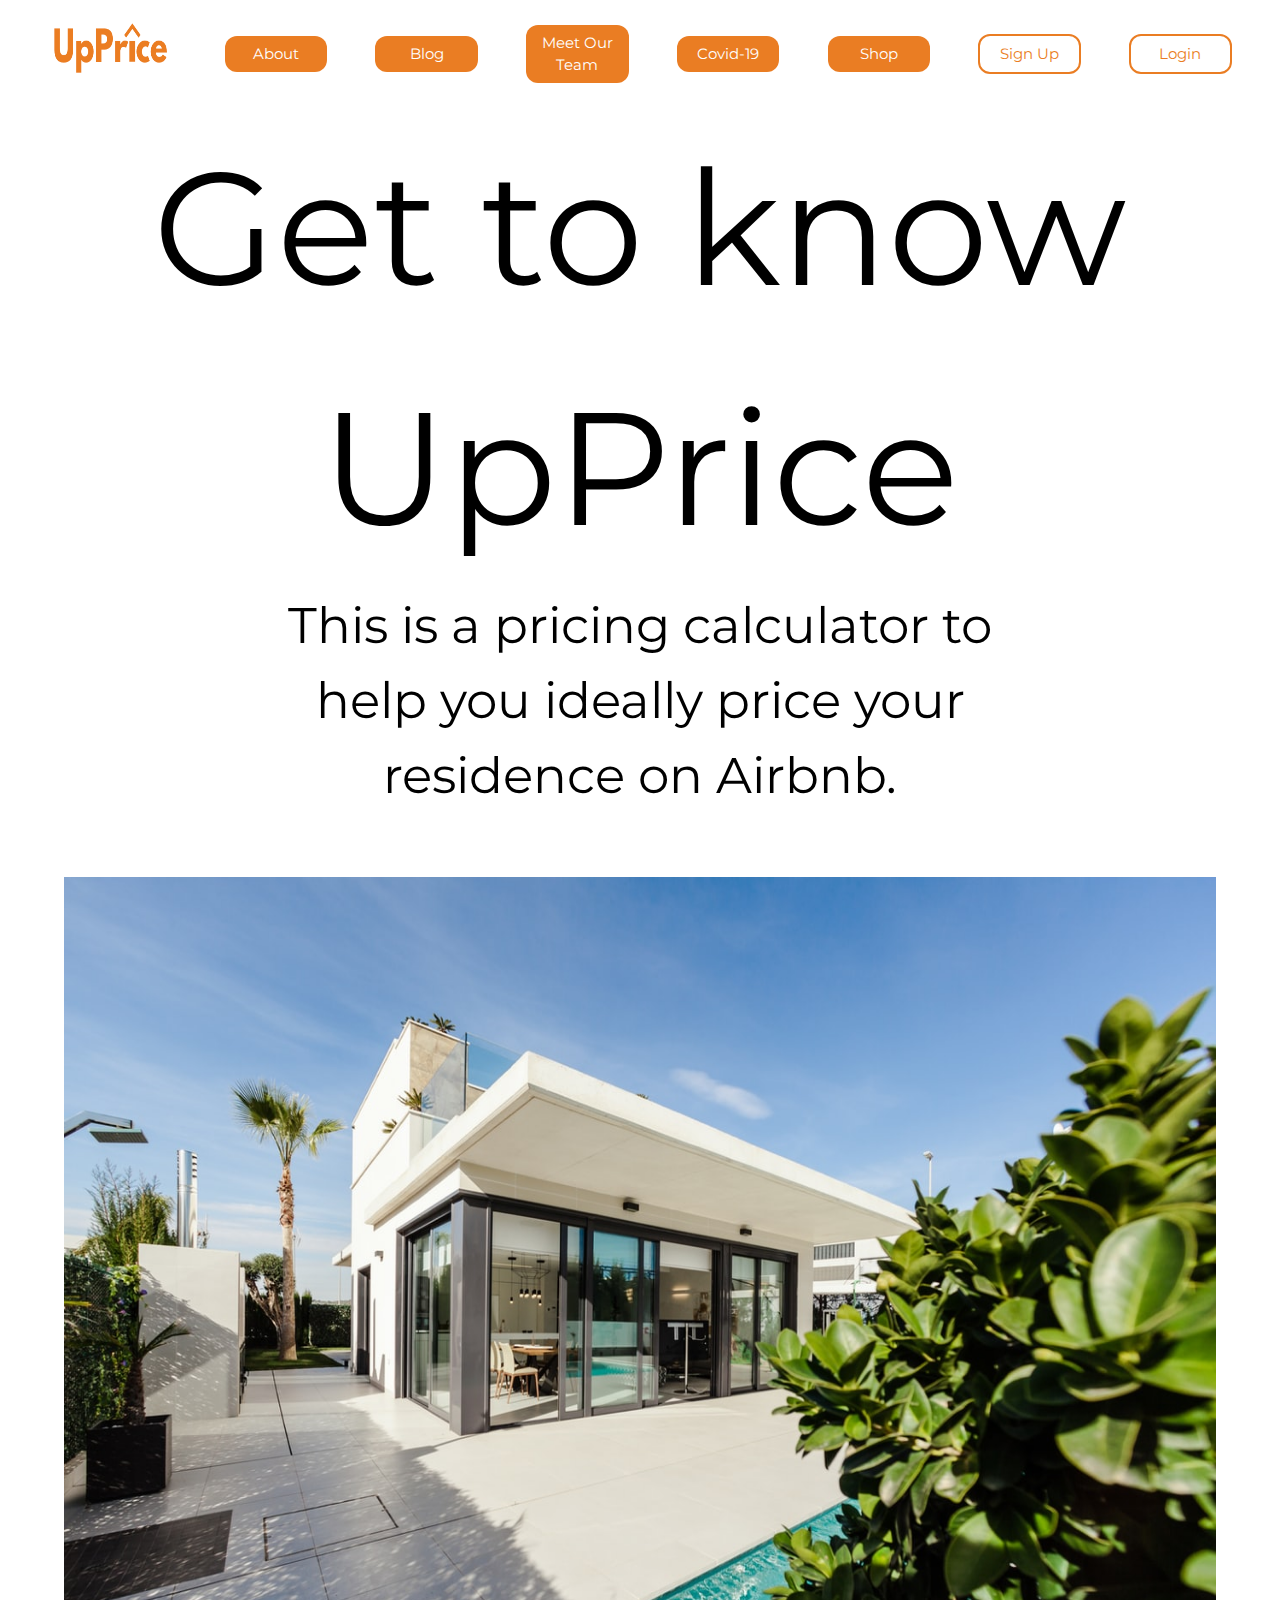
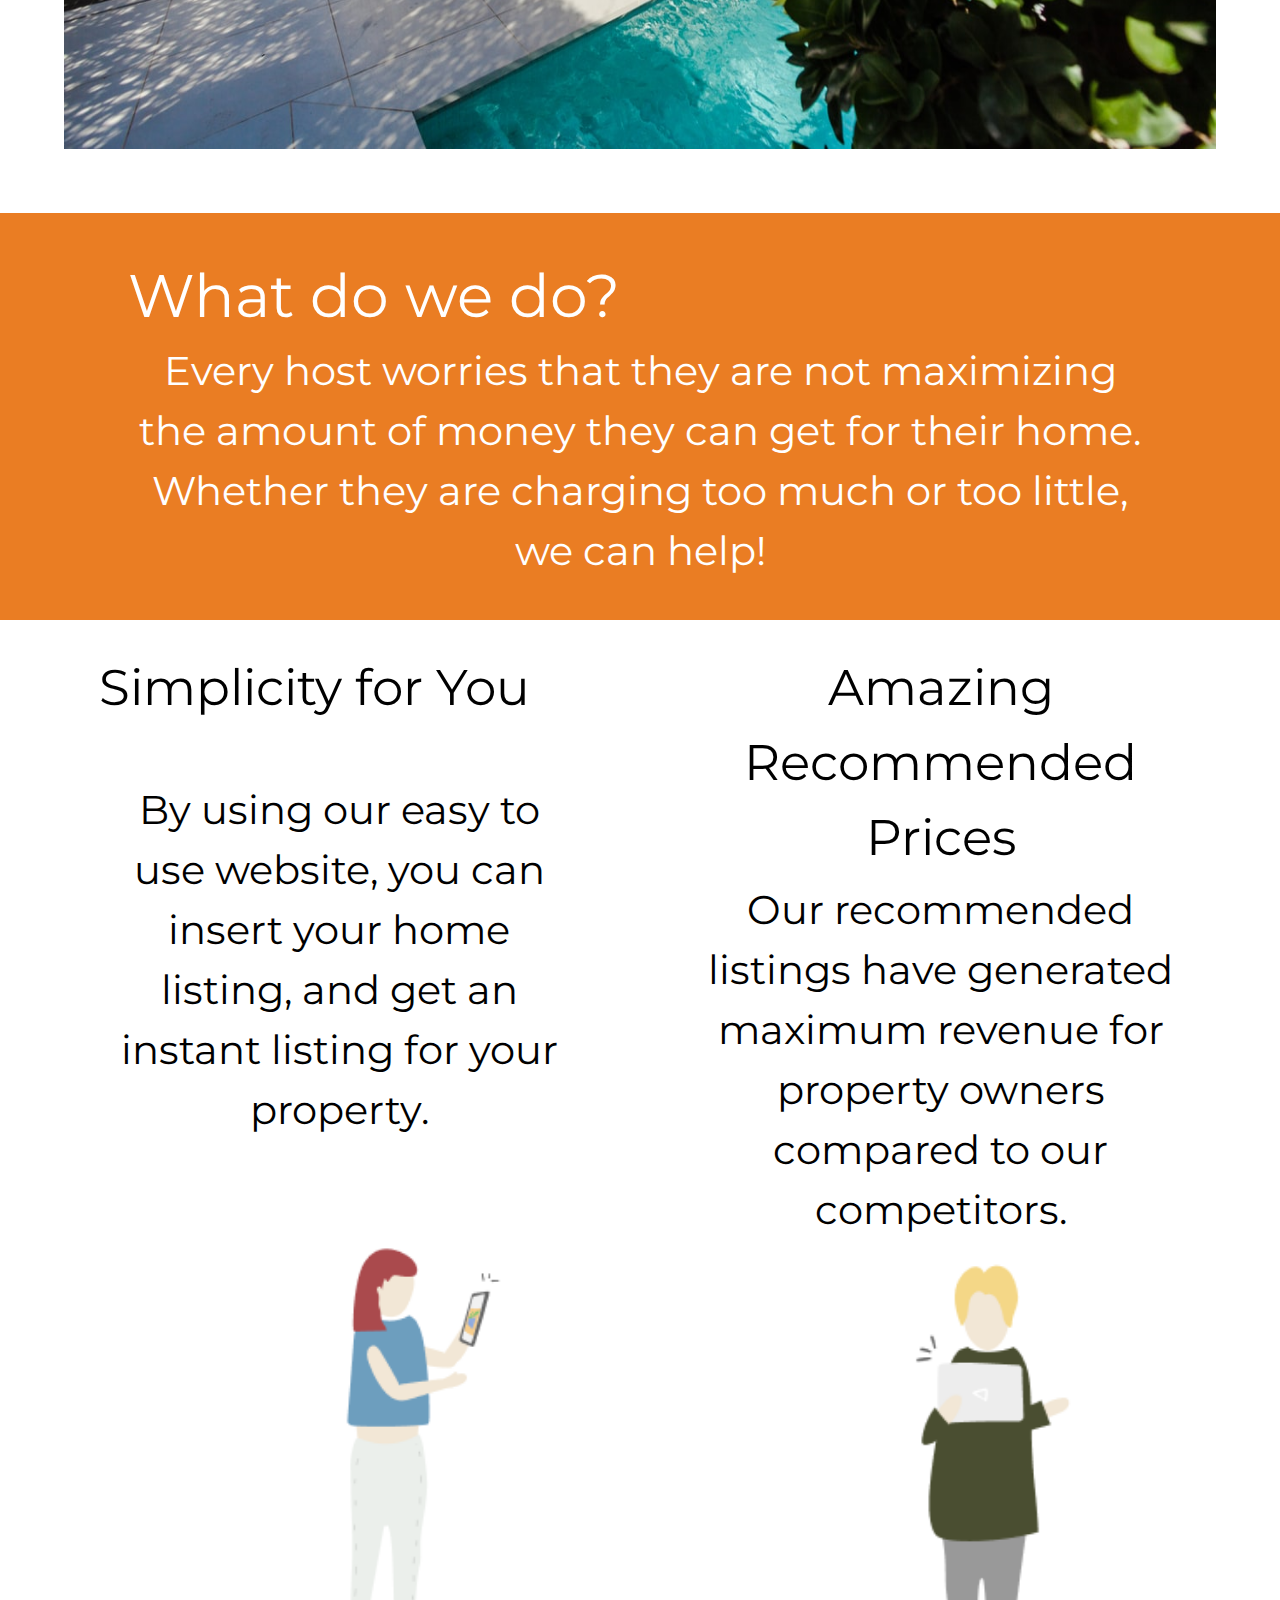
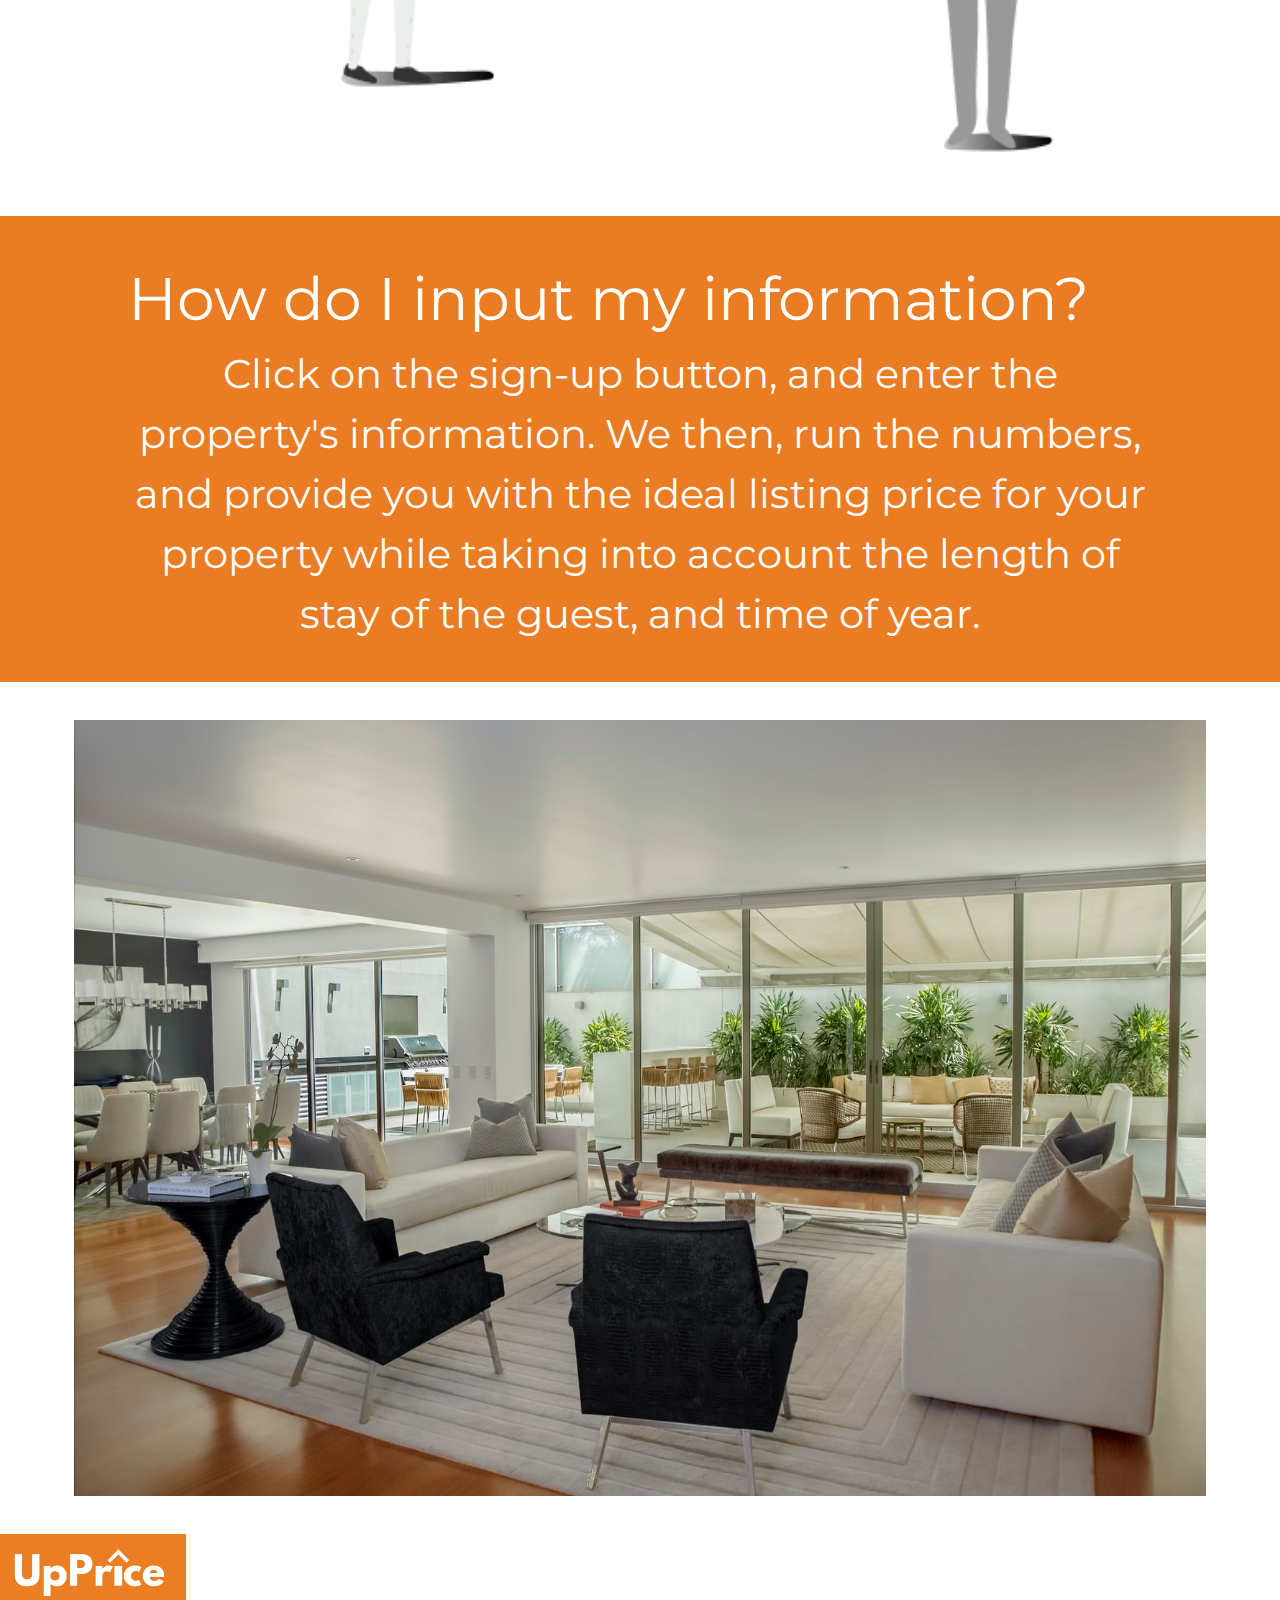
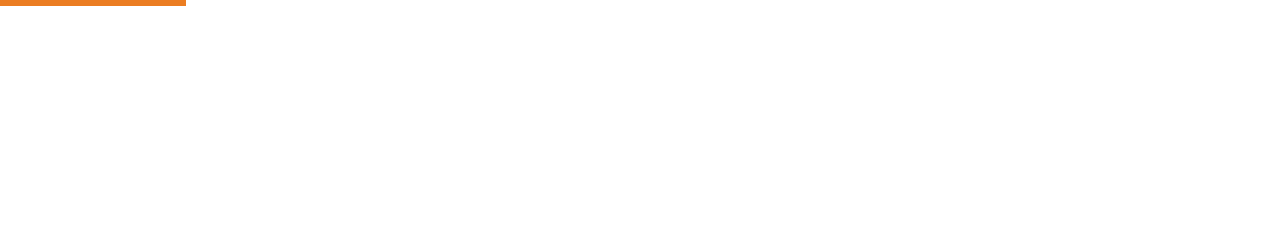
==== about.html @ f037063e "Merge branch 'master' of https://github.com/bw-airbnb-2/marketing into editing-blog-and-team" ====
<!DOCTYPE html>
<html lang="en">

<head>
    <meta charset="UTF-8">
    <title>Document</title>
    <link rel="stylesheet" type="text/css" href="style/about.css">
    <link href="https://fonts.googleapis.com/css2?family=Montserrat:wght@400;600&display=swap" rel="stylesheet">
    <meta name="viewport" content="width=device-width, initial-scale = 1.0">
</head>

<body>
    <nav>
        <a href="index.html"><img class='logo' src='/assets/orangeFontUpPrice.png' alt='#'></a>
        <a class="about-nav" href="about.html">About</a>
        <a class="blog-nav" href="blog.html">Blog</a>
        <a class="team-nav" href="team.html">Meet Our Team</a>
        <a class="covid-nav" href="covid.html">Covid-19</a>
        <a class="shop-nav" href="shop.html">Shop</a>
        <a class="signup-nav" href="signup.html">Sign Up</a>
        <a class="login-nav" href="login.html">Login</a>
    </nav>
<header class="top-content"> 
    <h1>Get to know UpPrice</h1>
    <p>This is a pricing calculator to help you ideally price your residence on Airbnb.</p>
    <img id="house" src="assets/house.jpeg" alt="modern one-story home on a sunny day">
</header>
    <section class="describe">
        <h2>What do we do?</h2>
        <p>Every host worries that they are not maximizing the amount of money they can get for their home. Whether they
            are charging too much or too little, we can help! </p>
        <img src="">
    </section>
    <section id="white">
        <div class="half">
            <h2>Simplicity for You</h2>
            <p>By using our easy to use website, you can insert your home listing, and get an instant listing for your
                property.</p>
            <img class="icon" src="assets/tablet.png" alt="graphic of woman on tablet">
        </div>
        <div class="half">
            <h2>Amazing Recommended Prices</h2>
            <p>Our recommended listings have generated maximum revenue for property owners compared to our competitors.
            </p>
            <img class="icon" src="assets/computer.png" alt="graphic of woman on computer">
        </div>
    </section>
    <section class="describe">
            <h2>How do I input my information?</h2>
            <p>Click on the sign-up button, and enter the property's information. We then, run the numbers, and provide
                you with the ideal listing price for your property while taking into account the length of stay of the
                guest, and time of year.</p>
    </section>
    <section class="image">
        <img id="home" src="assets/homeImage.jpg" alt="Living Room Image">
    </section>
    <footer>
        <a href="index.html"><img class='logo' src='/assets/whiteFontUpPrice.png' alt='#'></a>
    </footer>
</body>

</html>
---- style/about.css ----
/* Add CSS styling here */

@import url('https://fonts.googleapis.com/css2?family=Montserrat:wght@400;600&display=swap');

/* http://meyerweb.com/eric/tools/css/reset/ 
   v2.0 | 20110126
   License: none (public domain)
*/

html, body, div, span, applet, object, iframe,  
h1, h2, h3, h4, h5, h6, p, blockquote, pre,  
a, abbr, acronym, address, big, cite, code,  
del, dfn, em, img, ins, kbd, q, s, samp,  
small, strike, strong, sub, sup, tt, var,  
b, u, i, center,  
dl, dt, dd, ol, ul, li,  
fieldset, form, label, legend,  
table, caption, tbody, tfoot, thead, tr, th, td,  
article, aside, canvas, details, embed,  
figure, figcaption, footer, header, hgroup,  
menu, nav, output, ruby, section, summary,  
time, mark, audio, video {  
margin: 0;  
padding: 0;  
border: 0;  
font-size: 100%;  
font: inherit;  
vertical-align: baseline;  
}
*{
  box-sizing:border-box;
/*   border:1px solid grey; */
  max-width:100%;
}
/*General Styles*/
html{
  font-size:62.5%;
}
body{
  font-size:5rem;
  line-height:1.5;
  font-family: 'Montserrat', sans-serif;
  
}
h1{
  font-family: 'Montserrat', sans-serif;
  font-size:16rem;
  text-align:center;
}
h2{
  font-size: 7rem;
}

/* Styles for header*/
a{
  width:10%;
}
nav {
  display:flex;
  align-items:center;
  justify-content:space-evenly;
  height:12vh;
  position: sticky;
  top: 0;
  z-index: 100;
  background:white;
}

 a.about-nav,a.blog-nav,a.team-nav,a.covid-nav,a.shop-nav {
  text-align:center;
  color:white;
  width:8%;
  text-decoration:none;
  background:#EA7D23;
  padding:0.5%;
  border-radius:12px;
  font-size:1.5rem;
}
a.login-nav,a.signup-nav {
  text-align:center;
  color:#EA7D23;
  border:2px solid #EA7D23;
  width:8%;
  text-decoration:none;
  padding:0.5%;
  border-radius:12px;
  font-size:1.5rem;
}
a.about-nav:hover,a.blog-nav:hover,a.team-nav:hover,a.covid-nav:hover,a.shop-nav:hover {
  text-align:center;
  color:#EA7D23;
  width:8%;
  text-decoration:none;
  background:white;
  border:2px solid #EA7D23;
  padding:0.5%;
  border-radius:12px;
  font-size:1.5rem;
}
a.login-nav:hover,a.signup-nav:hover {
  text-align:center;
  color:white;
  background: #EA7D23;
  border:2px solid #EA7D23;
  width:8%;
  text-decoration:none;
  padding:0.5%;
  border-radius:12px;
  font-size:1.5rem;
}
img.logo {
    height:8vh;
  }

.top-content {
  max-width: 100%;
  width:100%;
  display: flex;
  flex-wrap: wrap;
  justify-content: space-evenly;
}
.top-content .text-container {
  width: 75%;
  padding: 3% 6%;
  text-align:center;
}
.top-content p{
  max-width: 55%;
  width:55%;
  text-align: center;
}
#house{
  height:1000px;
  width: 90%;
  padding: 5% 0%;
  overflow:hidden;
  margin: 0%;
}
section{
  display:flex;
  flex-wrap: wrap;
  padding: 2% 3%;
}

section .half{
  display:flex;
  flex-wrap: wrap;
  max-width: 40%;
  margin: 0 5%;
  text-align:center;
  
}
section .half h2{
  text-align:center;
  padding: 1% 0;
  font-size: 5rem;
}
.half p{
  font-size: 4rem;
}
.half .icon{
  align-items:center;
  margin: 0 35%;
  height:550px;
  border-radius:30%;
}
.describe{
  color:white;
  text-align:center;
  padding: 3% 10%;
  background: #EA7D23; 
}
.describe h2{
  text-align: center;
  padding: 2% auto;
  font-size: 6rem;
  background:#EA7D23; 
}  
.describe p{
  background:#EA7D23; 
  font-size:4rem;
}
#home{
  height:800px;
  width:100%;
  overflow:hidden;
  padding:1% 3%;
}

footer{
  height:300px;
}

@media(max-width: 800px){

}
@media(max-width: 500px){
  .top-content nav a{
          flex-flow: column;
  }
}
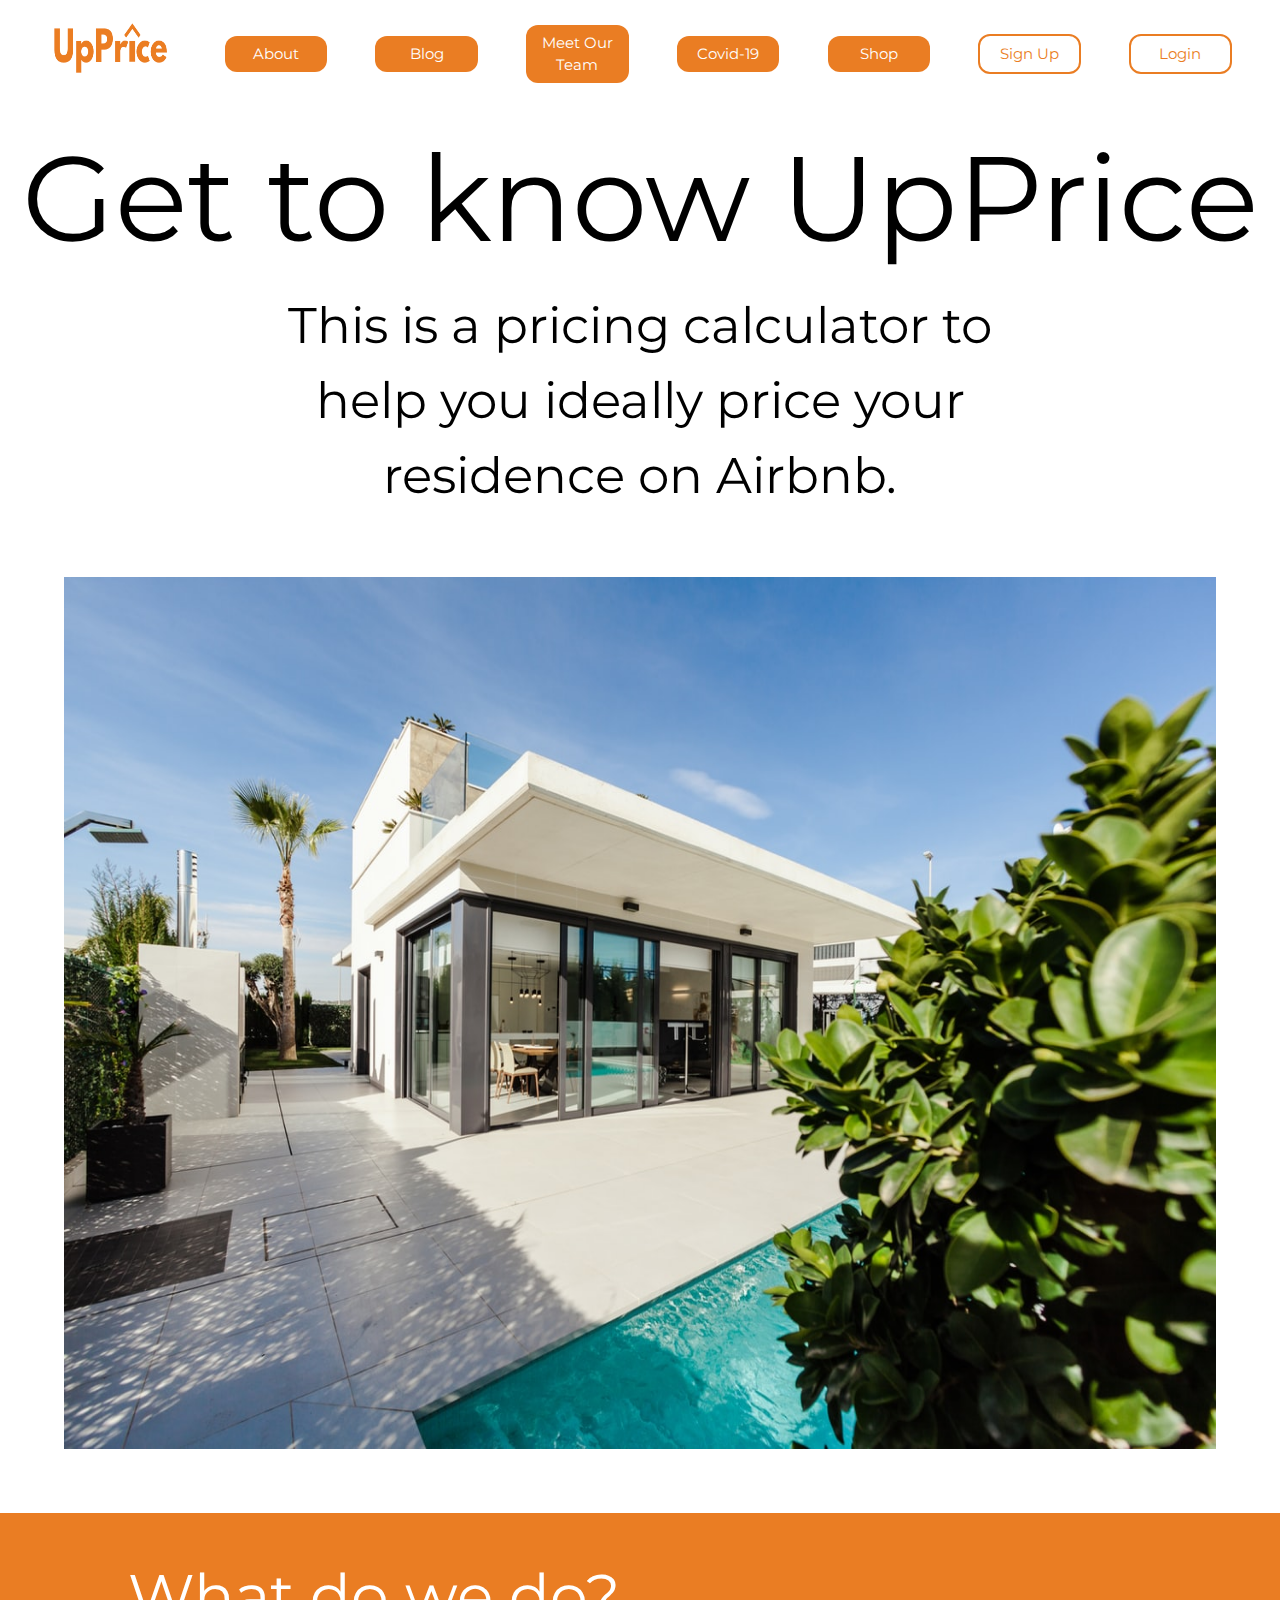
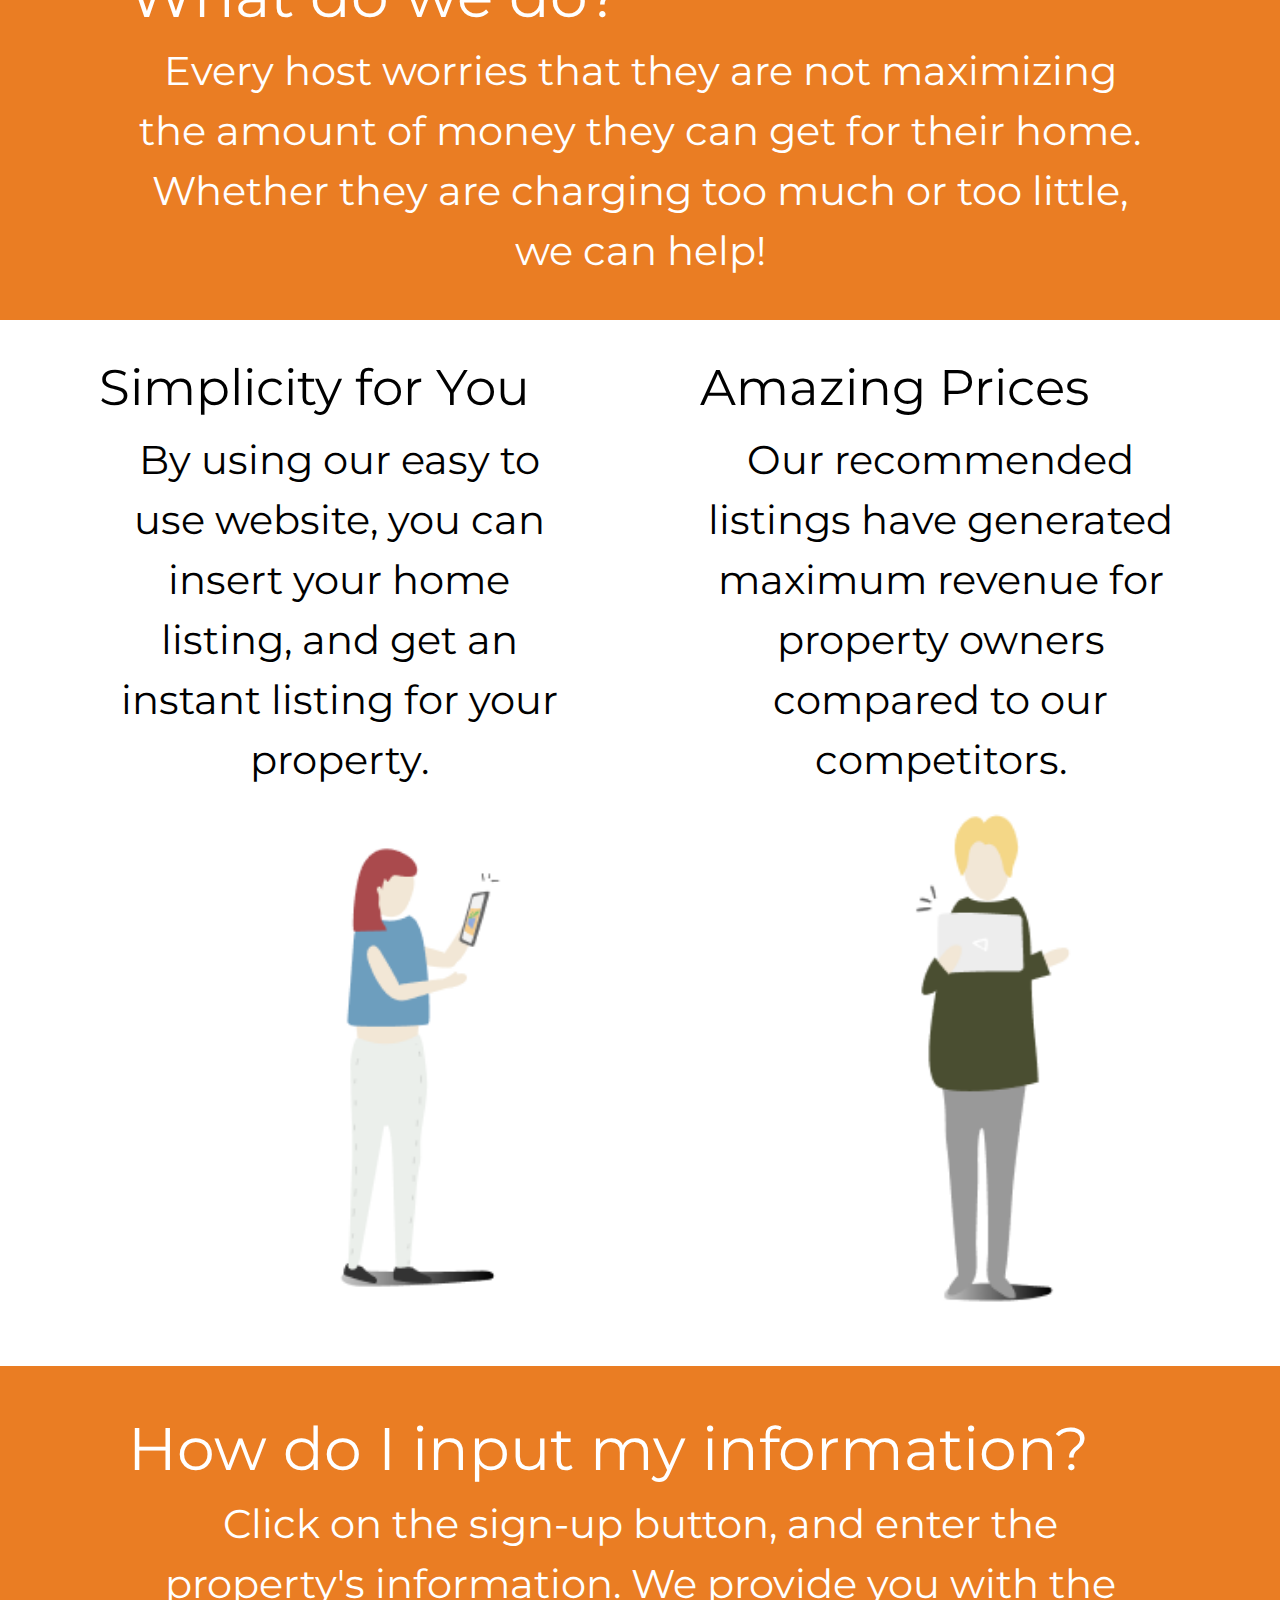
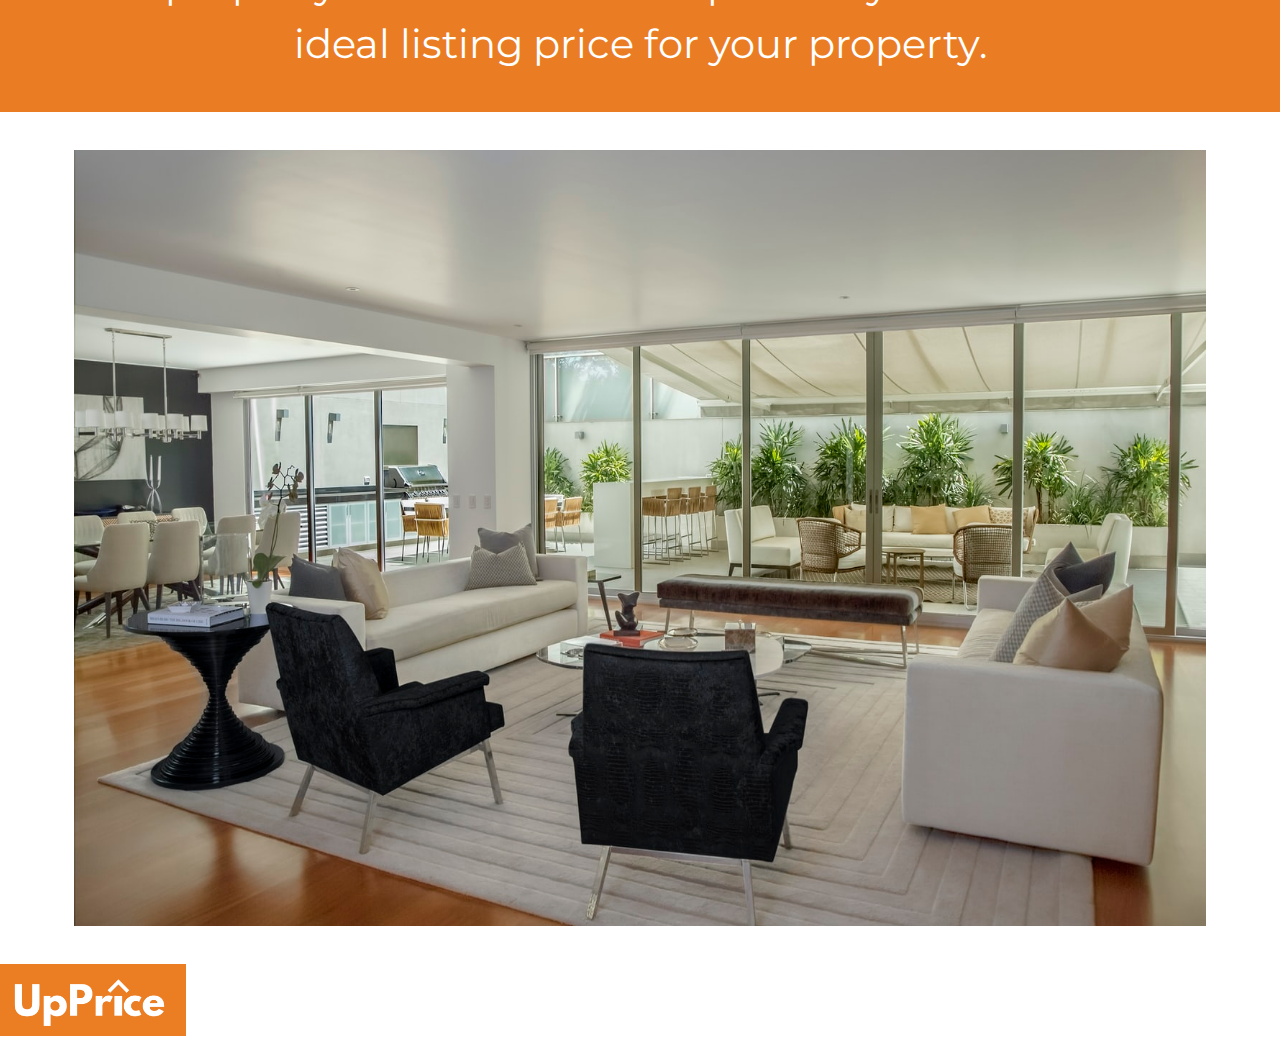
==== commit 3648f349: "Merge pull request #17 from bw-airbnb-2/feature/complete-accessibility" ====
--- a/about.html
+++ b/about.html
@@ -39,7 +39,7 @@
             <img class="icon" src="assets/tablet.png" alt="graphic of woman on tablet">
         </div>
         <div class="half">
-            <h2>Amazing Recommended Prices</h2>
+            <h2>Amazing Prices</h2>
             <p>Our recommended listings have generated maximum revenue for property owners compared to our competitors.
             </p>
             <img class="icon" src="assets/computer.png" alt="graphic of woman on computer">
@@ -47,9 +47,8 @@
     </section>
     <section class="describe">
             <h2>How do I input my information?</h2>
-            <p>Click on the sign-up button, and enter the property's information. We then, run the numbers, and provide
-                you with the ideal listing price for your property while taking into account the length of stay of the
-                guest, and time of year.</p>
+            <p>Click on the sign-up button, and enter the property's information. We provide
+                you with the ideal listing price for your property.</p>
     </section>
     <section class="image">
         <img id="home" src="assets/homeImage.jpg" alt="Living Room Image">
--- a/style/about.css
+++ b/style/about.css
@@ -44,11 +44,11 @@
 }
 h1{
   font-family: 'Montserrat', sans-serif;
-  font-size:16rem;
+  font-size:12rem;
   text-align:center;
 }
 h2{
-  font-size: 7rem;
+  font-size: 5rem;
 }
 
 /* Styles for header*/
@@ -187,15 +187,94 @@
   padding:1% 3%;
 }
 
-footer{
-  height:300px;
-}
-
-@media(max-width: 800px){
-
-}
-@media(max-width: 500px){
-  .top-content nav a{
-          flex-flow: column;
-  }
-}+@media(max-width:800px){
+  h1{
+    font-size:4rem;
+  }
+  h2{
+    font-size:2rem;
+  }
+  p{
+    font-size:2rem;
+  }
+  section .half h2{
+    font-size:2.5rem;
+  }
+  .half p{
+    font-size:2rem;
+  }
+  .describe h2{
+    font-size:3rem;
+  }
+  .describe p{
+    font-size:2rem;
+  }
+  .half .icon{
+    height:300px;
+  }
+  #house{
+    height:500px;
+  }
+  #home{
+    height:500px;
+  }
+
+}
+@media(max-width:500px){
+  h1{
+    font-size:3rem;
+  }
+  h2{
+    font-size:1.5rem;
+  }
+  p{
+    font-size:1.25rem;
+  }
+  section .half h2{
+    font-size:1.5rem;
+  }
+  .half p{
+    font-size:1.25rem;
+  }
+  .describe h2{
+    font-size:1.5rem;
+  }
+  .describe p{
+    font-size:1.25rem;
+  }
+  .half .icon{
+    height:150px;
+  }
+  #house{
+    height:300px;
+  }
+  #home{
+    height:300px;
+  }
+  section .half{
+    min-width:60%;
+    max-width:70%;
+    margin:5% 15%;
+  }
+  h1{
+    font-size: 2rem;
+  }
+  h2{
+    font-size:1.2rem;
+  }
+  p{
+    font-size:1rem;
+  }
+  section h2{
+    font-size:1.2rem;
+  }
+  section p{
+    font-size:1rem;
+  }
+  #house{
+    height:200px;
+  }
+  #home{
+    height:200px;
+  }
+}
